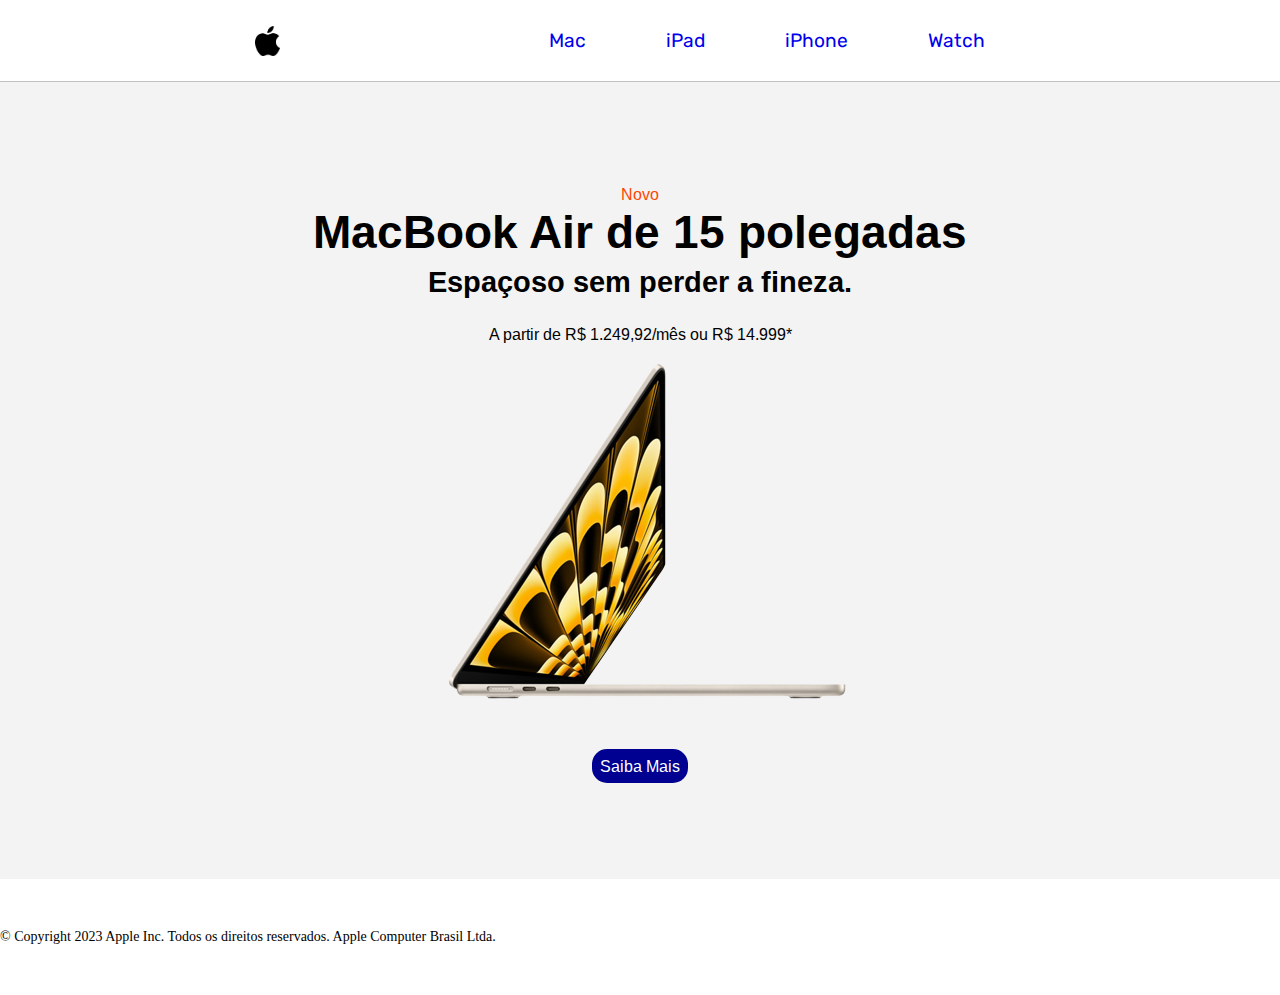
==== index.html @ db9faaa4 "Add páginas" ====
<!DOCTYPE html>
<html lang="pt-BR">
<head>
    <meta charset="UTF-8">
    <meta name="viewport" content="width=device-width, initial-scale=1.0">
    <title>Document</title>
    <link rel="stylesheet" href="./css/style.css">
    <script src="./js/script.js"></script>
</head>
<body>
    <header>
        <nav class="menuNav">
            <img src="./img/appleLogo.png" alt="Apple Logo" id="logo">
            <ul>
                <li><a href="mac.html">Mac</a></li>
                <li><a href="#">iPad</a></li>
                <li><a href="#">iPhone</a></li>
                <li><a href="#">Watch</a></li>
            </ul>
        </nav>
    </header>

    <section>
        <main>
            <div class="itemHome">
                <p id="novo">Novo</p>
                <h1>MacBook Air de 15 polegadas</h1>
                <h2>Espaçoso sem perder a fineza.</h2>
                <p class="preco">A partir de R$ 1.249,92/mês ou R$ 14.999*</p>
                <img src="./img/macbook.png" alt="MacBook Air" id="mac">
                <div class="button">
                    <a href="mac.html">Saiba Mais</a>
                </div>
            </div>
        </main>
    </section>

    <footer>
        <div class="copyright">
            &copy; Copyright 2023 Apple Inc. Todos os direitos reservados. Apple Computer Brasil Ltda.
        </div>
    </footer>
</body>
</html>
---- css/style.css ----
@import url('https://fonts.googleapis.com/css2?family=Rubik&display=swap');
@import url('https://fonts.googleapis.com/css2?family=Arimo&family=Rubik&display=swap');

*{
    margin: 0;
    padding: 0;
    box-sizing: border-box;
    list-style: none;
    text-decoration: none;
}

:root{
    --tamFonte: 1.2em;
    --corFonte: rgb(122, 122, 122);
    --fonte: 'Arimo', sans-serif;
}

header{
    width: 100%;
    padding: 2%;
    border-bottom: 0.3px solid rgb(192, 192, 192);
}

#logo{
    width: 2%;
}

.menuNav{
    display: flex;
    justify-content:space-evenly;
}

.menuNav ul{
    display: flex;
    align-items: center;
}

a:visited {
    color: inherit;
}

.menuNav ul li{
    margin: 0px 40px;
    font-family: 'Rubik', sans-serif;
    color: var(--corFonte);
    font-size: var(--tamFonte);
}

.menuNav ul li:hover{
    color: black;
    transform: scale(1.1);
    transition: transform 0.3s ease;
}

main{
    background-color: rgb(243, 243, 243);
}

#novo{
    font-family: var(--fonte);
    color: orangered;
}

.itemHome{
    text-align: center;
    padding: 8% 0%;
}

.itemHome h1{
    font-family: var(--fonte);
    font-size: 2.9em;
}

.itemHome h2{
    font-family: var(--fonte);
    font-size: 1.8em;
    padding-top: 5px;
}

.preco{
    font-family: var(--fonte);
    padding-top: 2%;
}

.button{
    margin-top: 35px;
    transition: all 0.8s;
}

.button a{
    font-family: var(--fonte);
    color: rgb(255, 255, 255);
    background-color: rgb(0, 0, 145);
    padding: 8px;
    border-radius: 15px;
}

.button a:hover{
    background-color: rgb(0, 0, 94);
    transition: background-color 0.9s ease; 
    font-size: 18px;
    transition: 0.5s ease;
}

footer{
    padding: 50px 0; 
}

.copyright {
    font-size: 14px;
}
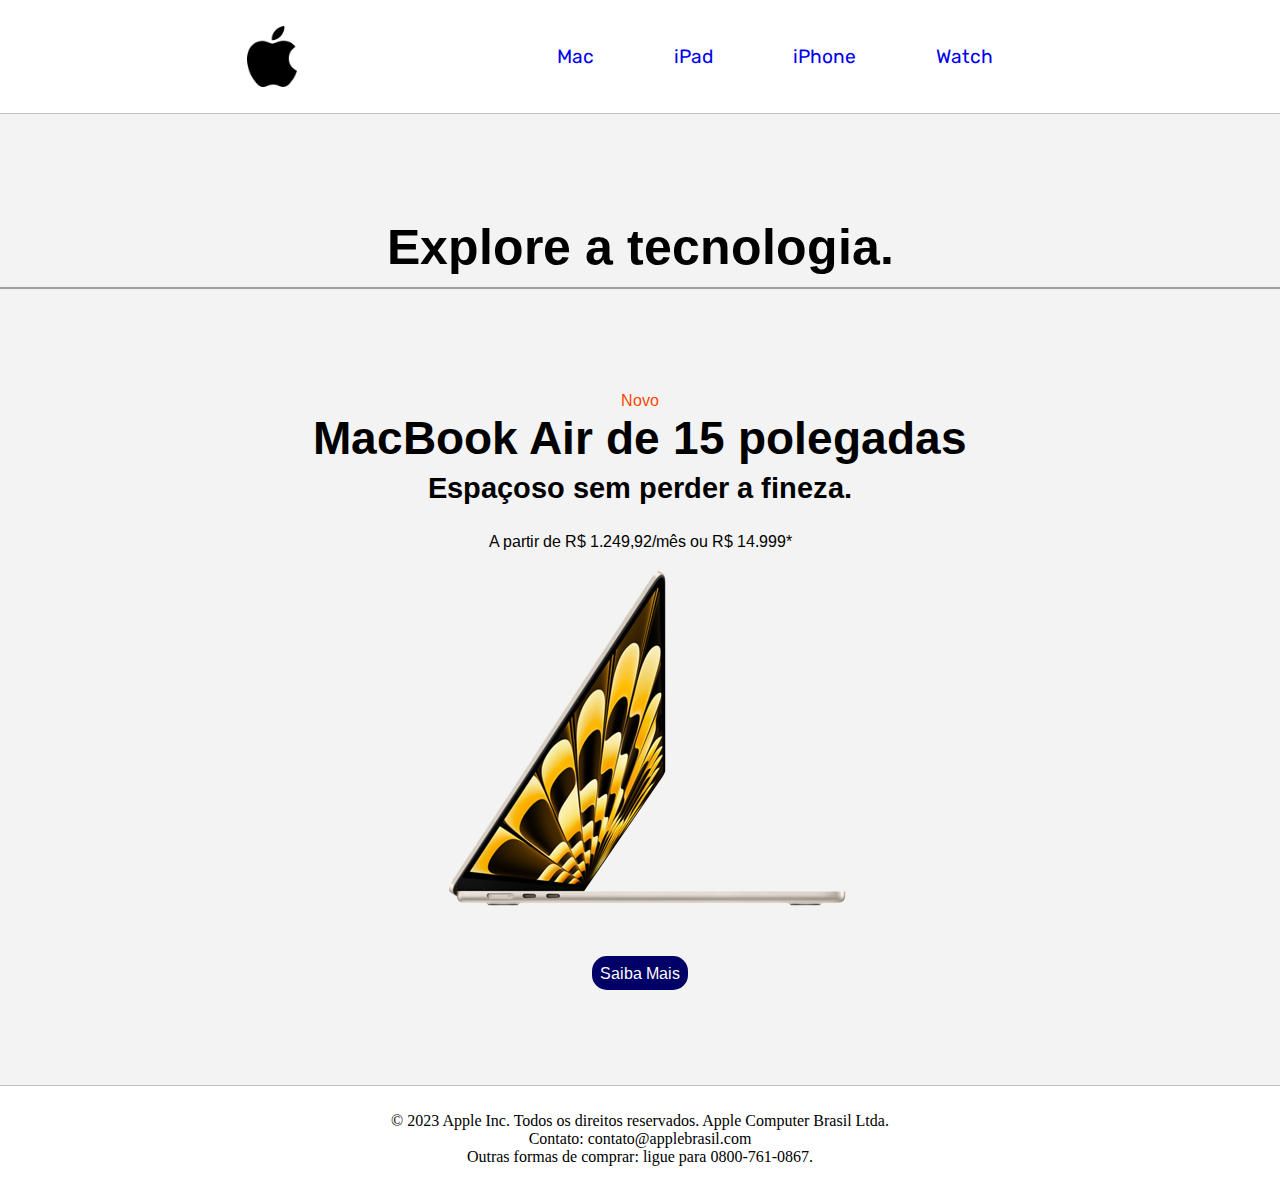
==== commit d5ec81d8: "responsividade" ====
--- a/index.html
+++ b/index.html
@@ -3,7 +3,7 @@
 <head>
     <meta charset="UTF-8">
     <meta name="viewport" content="width=device-width, initial-scale=1.0">
-    <title>Document</title>
+    <title>Apple - Home</title>
     <link rel="stylesheet" href="./css/style.css">
     <script src="./js/script.js"></script>
 </head>
@@ -13,15 +13,16 @@
             <img src="./img/appleLogo.png" alt="Apple Logo" id="logo">
             <ul>
                 <li><a href="mac.html">Mac</a></li>
-                <li><a href="#">iPad</a></li>
-                <li><a href="#">iPhone</a></li>
-                <li><a href="#">Watch</a></li>
+                <li><a href="ipad.html">iPad</a></li>
+                <li><a href="iphone.html">iPhone</a></li>
+                <li><a href="watch.html">Watch</a></li>
             </ul>
         </nav>
     </header>
 
-    <section>
-        <main>
+    <main>
+        <section>
+            <h1  id="fraseEfeito">Explore a tecnologia.</h1>
             <div class="itemHome">
                 <p id="novo">Novo</p>
                 <h1>MacBook Air de 15 polegadas</h1>
@@ -32,12 +33,14 @@
                     <a href="mac.html">Saiba Mais</a>
                 </div>
             </div>
-        </main>
-    </section>
+        </section>
+    </main>
 
     <footer>
-        <div class="copyright">
-            &copy; Copyright 2023 Apple Inc. Todos os direitos reservados. Apple Computer Brasil Ltda.
+        <div class="footer">
+            <p> &copy; 2023 Apple Inc. Todos os direitos reservados. Apple Computer Brasil Ltda.</p>
+            <p>Contato: contato@applebrasil.com</p> 
+            <p>Outras formas de comprar: ligue para 0800-761-0867.</p>
         </div>
     </footer>
 </body>
--- a/css/style.css
+++ b/css/style.css
@@ -13,6 +13,19 @@
     --tamFonte: 1.2em;
     --corFonte: rgb(122, 122, 122);
     --fonte: 'Arimo', sans-serif;
+    --color-primary: #191919;
+    --cor_sec: #f2f2f2;
+    --color-asset: #66bbff;
+    --cor_ass2: #0071e3;
+    --bg-primary: #fff;
+    --bgBotao: rgb(0, 0, 102);
+    --bgBotaoHover: rgb(0, 59, 185);
+}
+
+html, body {
+    height: 100%;
+    margin: 0; /* Certifique-se de que não há margens extras */
+    padding: 0; /* Certifique-se de que não há preenchimento extra */
 }
 
 header{
@@ -22,7 +35,7 @@
 }
 
 #logo{
-    width: 2%;
+    width: 50px;
 }
 
 .menuNav{
@@ -54,11 +67,24 @@
 
 main{
     background-color: rgb(243, 243, 243);
+    border-bottom: 0.3px solid rgb(192, 192, 192);
+}
+
+#fraseEfeito{
+    font-family: var(--fonte);
+    text-align: center;
+    font-size: 50px;
+    border-bottom: 2px solid rgb(158, 158, 158);
+    padding-bottom: 10px;
+    text-align: center;
+    padding-top: 8%;
 }
 
 #novo{
     font-family: var(--fonte);
     color: orangered;
+    max-width: 100%;
+    height: auto;
 }
 
 .itemHome{
@@ -90,23 +116,58 @@
 .button a{
     font-family: var(--fonte);
     color: rgb(255, 255, 255);
-    background-color: rgb(0, 0, 145);
+    background-color:var(--bgBotao);
     padding: 8px;
     border-radius: 15px;
 }
 
 .button a:hover{
-    background-color: rgb(0, 0, 94);
+    background-color: var(--bgBotaoHover);
     transition: background-color 0.9s ease; 
     font-size: 18px;
     transition: 0.5s ease;
 }
 
-footer{
-    padding: 50px 0; 
+.footer {
+    text-align: center;
+    margin: auto;
+    padding: 2% 0%;
+    width: 100%;
 }
 
-.copyright {
-    font-size: 14px;
-}
+@media screen and (max-width: 670px) {
+    /* Corrige a largura do body */
+    body {
+        width: 100%;
+        overflow-x: hidden; /* Impede a barra de rolagem horizontal */
+    }
 
+    /* Reduza o tamanho da fonte para smartphones */
+    #fraseEfeito {
+        font-size: 24px; /* Ou outro tamanho adequado */
+    }
+
+    .itemHome h1 {
+        font-size: 18px; /* Ou outro tamanho adequado */
+    }
+
+    .itemHome h2 {
+        font-size: 14px; /* Ou outro tamanho adequado */
+    }
+
+    /* Ajuste o tamanho do logo e do menu para telas menores */
+    #logo {
+        width: 30px; /* Ou outro tamanho adequado */
+    }
+
+    .menuNav ul li {
+        margin: 0 10px;
+        font-size: 14px; /* Ou outro tamanho adequado */
+    }
+
+    /* Redimensiona a imagem para ajustar a tela */
+    #mac {
+        max-width: 100%; /* A imagem se ajustará à largura da tela */
+        height: auto; /* Mantém a proporção da imagem */
+    }
+}